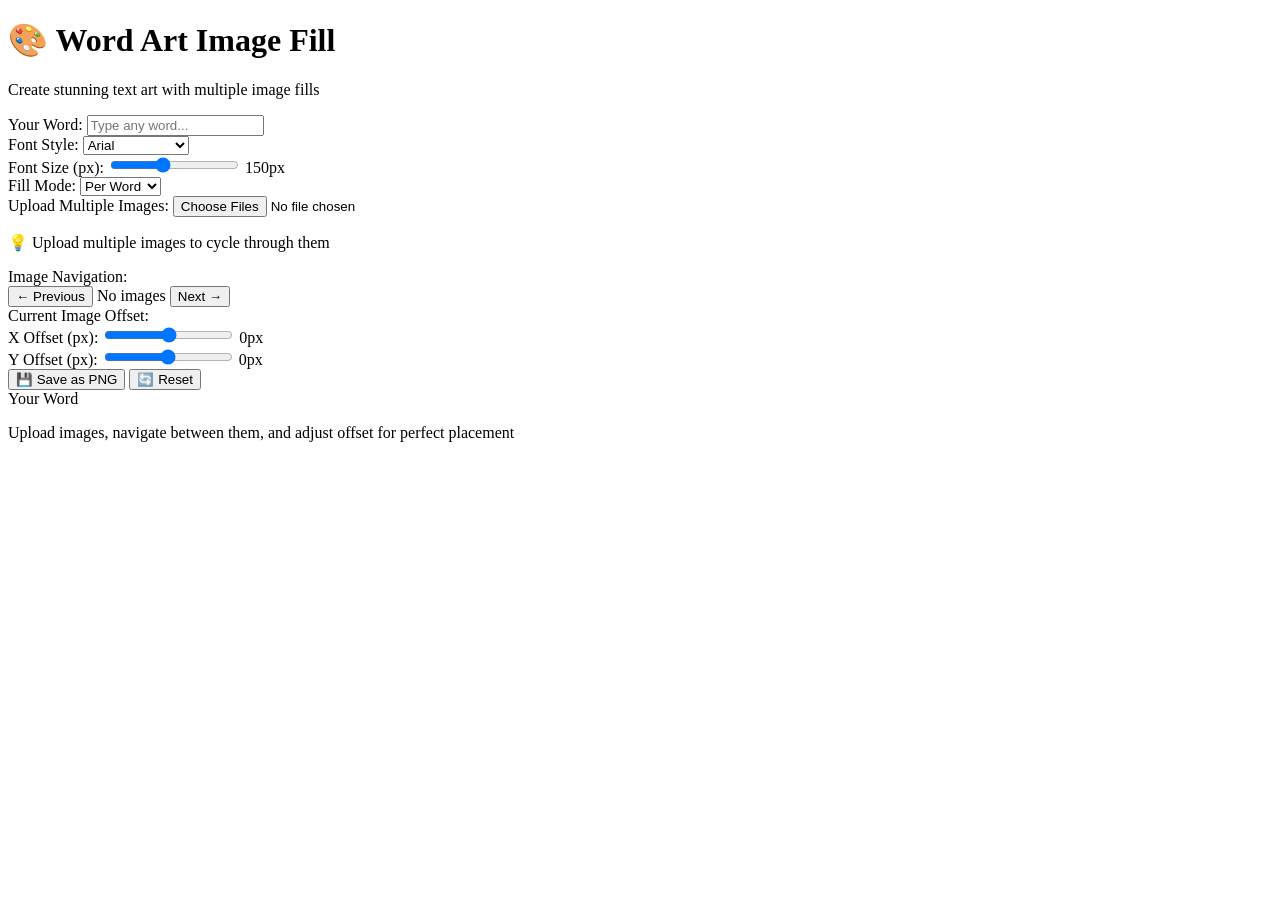
==== index_Version3.html @ c8ba5bfa "Add files via upload" ====
<!DOCTYPE html>
<html lang="en">
<head>
    <meta charset="UTF-8">
    <meta name="viewport" content="width=device-width, initial-scale=1.0">
    <title>Word Art Image Fill</title>
    <link rel="stylesheet" href="styles.css">
</head>
<body>
    <div class="container">
        <header>
            <h1>🎨 Word Art Image Fill</h1>
            <p>Create stunning text art with multiple image fills</p>
        </header>

        <div class="main-wrapper">
            <!-- Control Panel -->
            <aside class="control-panel">
                <section class="control-group">
                    <label for="wordInput">Your Word:</label>
                    <input 
                        type="text" 
                        id="wordInput" 
                        placeholder="Type any word..." 
                        maxlength="30"
                    >
                </section>

                <section class="control-group">
                    <label for="fontSelect">Font Style:</label>
                    <select id="fontSelect">
                        <option value="Arial, sans-serif">Arial</option>
                        <option value="'Georgia', serif">Georgia</option>
                        <option value="'Courier New', monospace">Courier New</option>
                        <option value="'Comic Sans MS', cursive">Comic Sans</option>
                        <option value="'Trebuchet MS', sans-serif">Trebuchet MS</option>
                        <option value="'Brush Script MT', cursive">Brush Script</option>
                        <option value="'Impact', fantasy">Impact</option>
                        <option value="'Palatino', serif">Palatino</option>
                    </select>
                </section>

                <section class="control-group">
                    <label for="fontSizeInput">Font Size (px):</label>
                    <input 
                        type="range" 
                        id="fontSizeInput" 
                        min="50" 
                        max="300" 
                        value="150"
                        class="slider"
                    >
                    <span id="fontSizeValue">150</span>px
                </section>

                <section class="control-group">
                    <label for="fillMode">Fill Mode:</label>
                    <select id="fillMode">
                        <option value="word">Per Word</option>
                        <option value="letter">Per Letter</option>
                    </select>
                </section>

                <!-- Multiple Images Section -->
                <section class="control-group">
                    <label>Upload Multiple Images:</label>
                    <input 
                        type="file" 
                        id="imageUpload" 
                        accept="image/*"
                        multiple
                        class="file-input"
                    >
                    <p class="helper-text">💡 Upload multiple images to cycle through them</p>
                    <div id="imageList" class="image-list"></div>
                </section>

                <section class="control-group">
                    <label>Image Navigation:</label>
                    <div class="image-nav">
                        <button id="prevImageBtn" class="btn-nav">← Previous</button>
                        <span id="imageCounter" class="image-counter">No images</span>
                        <button id="nextImageBtn" class="btn-nav">Next →</button>
                    </div>
                </section>

                <section class="control-group">
                    <label>Current Image Offset:</label>
                    <div class="offset-controls">
                        <div>
                            <label for="offsetX">X Offset (px):</label>
                            <input 
                                type="range" 
                                id="offsetX" 
                                min="-200" 
                                max="200" 
                                value="0"
                                class="slider"
                            >
                            <span id="offsetXValue">0</span>px
                        </div>
                        <div>
                            <label for="offsetY">Y Offset (px):</label>
                            <input 
                                type="range" 
                                id="offsetY" 
                                min="-200" 
                                max="200" 
                                value="0"
                                class="slider"
                            >
                            <span id="offsetYValue">0</span>px
                        </div>
                    </div>
                </section>

                <section class="control-group">
                    <button id="saveBtn" class="btn btn-primary">💾 Save as PNG</button>
                    <button id="resetBtn" class="btn btn-secondary">🔄 Reset</button>
                </section>
            </aside>

            <!-- Canvas Display -->
            <main class="canvas-wrapper">
                <div id="canvas" class="canvas">
                    <span id="textDisplay" class="text-display">Your Word</span>
                </div>
                <p class="hint">Upload images, navigate between them, and adjust offset for perfect placement</p>
            </main>
        </div>
    </div>

    <!-- Hidden canvas for exporting -->
    <canvas id="exportCanvas" style="display: none;"></canvas>

    <script src="script.js"></script>
</body>
</html>
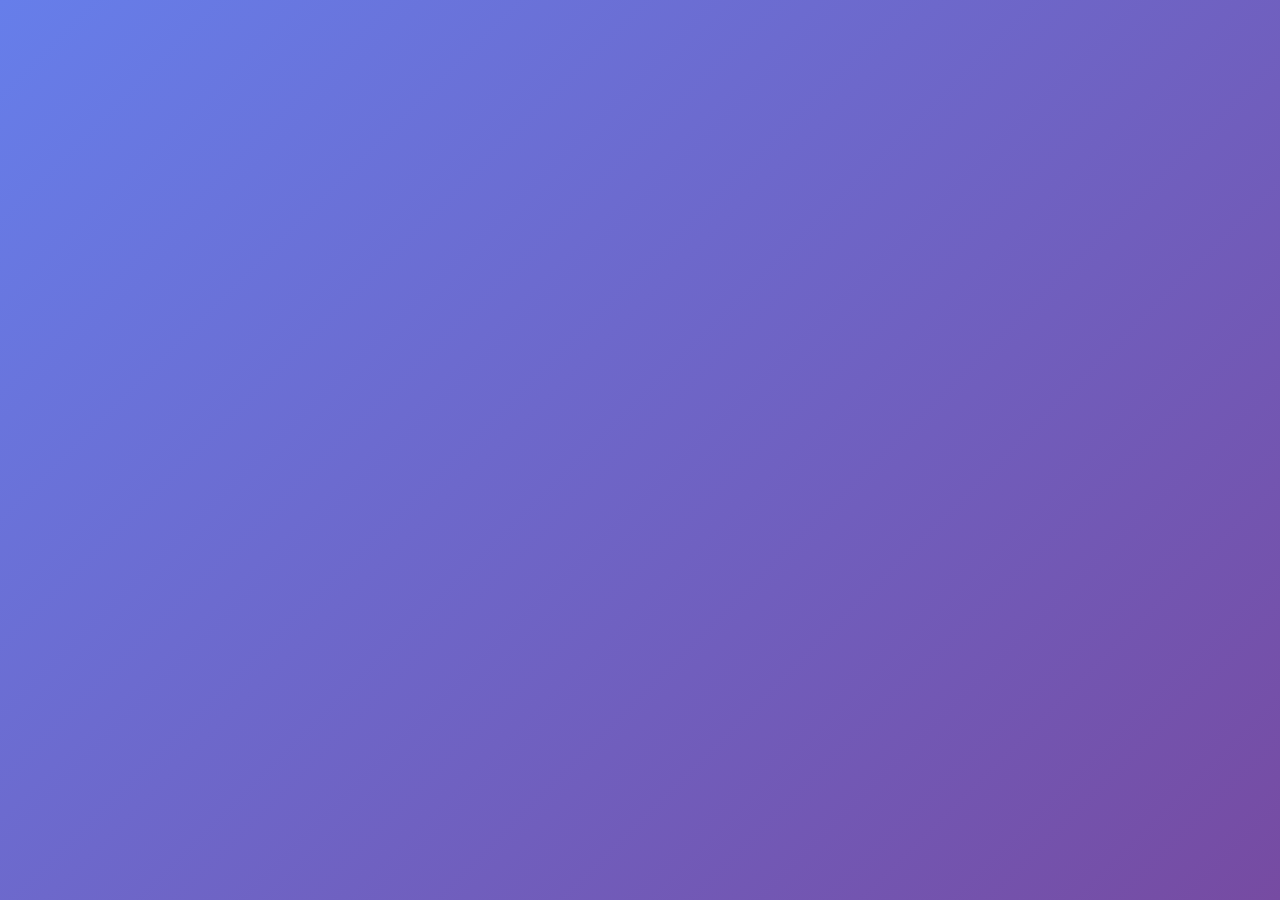
==== commit ad4e77e2: "Update lines referencing styles and scripts in index_Version3.html" ====
--- a/index_Version3.html
+++ b/index_Version3.html
@@ -2,137 +2,13 @@
 <html lang="en">
 <head>
     <meta charset="UTF-8">
+    <meta http-equiv="X-UA-Compatible" content="IE=edge">
     <meta name="viewport" content="width=device-width, initial-scale=1.0">
-    <title>Word Art Image Fill</title>
-    <link rel="stylesheet" href="styles.css">
+    <link rel="stylesheet" href="styles_Version3.css">
+    <title>Document</title>
 </head>
 <body>
-    <div class="container">
-        <header>
-            <h1>🎨 Word Art Image Fill</h1>
-            <p>Create stunning text art with multiple image fills</p>
-        </header>
-
-        <div class="main-wrapper">
-            <!-- Control Panel -->
-            <aside class="control-panel">
-                <section class="control-group">
-                    <label for="wordInput">Your Word:</label>
-                    <input 
-                        type="text" 
-                        id="wordInput" 
-                        placeholder="Type any word..." 
-                        maxlength="30"
-                    >
-                </section>
-
-                <section class="control-group">
-                    <label for="fontSelect">Font Style:</label>
-                    <select id="fontSelect">
-                        <option value="Arial, sans-serif">Arial</option>
-                        <option value="'Georgia', serif">Georgia</option>
-                        <option value="'Courier New', monospace">Courier New</option>
-                        <option value="'Comic Sans MS', cursive">Comic Sans</option>
-                        <option value="'Trebuchet MS', sans-serif">Trebuchet MS</option>
-                        <option value="'Brush Script MT', cursive">Brush Script</option>
-                        <option value="'Impact', fantasy">Impact</option>
-                        <option value="'Palatino', serif">Palatino</option>
-                    </select>
-                </section>
-
-                <section class="control-group">
-                    <label for="fontSizeInput">Font Size (px):</label>
-                    <input 
-                        type="range" 
-                        id="fontSizeInput" 
-                        min="50" 
-                        max="300" 
-                        value="150"
-                        class="slider"
-                    >
-                    <span id="fontSizeValue">150</span>px
-                </section>
-
-                <section class="control-group">
-                    <label for="fillMode">Fill Mode:</label>
-                    <select id="fillMode">
-                        <option value="word">Per Word</option>
-                        <option value="letter">Per Letter</option>
-                    </select>
-                </section>
-
-                <!-- Multiple Images Section -->
-                <section class="control-group">
-                    <label>Upload Multiple Images:</label>
-                    <input 
-                        type="file" 
-                        id="imageUpload" 
-                        accept="image/*"
-                        multiple
-                        class="file-input"
-                    >
-                    <p class="helper-text">💡 Upload multiple images to cycle through them</p>
-                    <div id="imageList" class="image-list"></div>
-                </section>
-
-                <section class="control-group">
-                    <label>Image Navigation:</label>
-                    <div class="image-nav">
-                        <button id="prevImageBtn" class="btn-nav">← Previous</button>
-                        <span id="imageCounter" class="image-counter">No images</span>
-                        <button id="nextImageBtn" class="btn-nav">Next →</button>
-                    </div>
-                </section>
-
-                <section class="control-group">
-                    <label>Current Image Offset:</label>
-                    <div class="offset-controls">
-                        <div>
-                            <label for="offsetX">X Offset (px):</label>
-                            <input 
-                                type="range" 
-                                id="offsetX" 
-                                min="-200" 
-                                max="200" 
-                                value="0"
-                                class="slider"
-                            >
-                            <span id="offsetXValue">0</span>px
-                        </div>
-                        <div>
-                            <label for="offsetY">Y Offset (px):</label>
-                            <input 
-                                type="range" 
-                                id="offsetY" 
-                                min="-200" 
-                                max="200" 
-                                value="0"
-                                class="slider"
-                            >
-                            <span id="offsetYValue">0</span>px
-                        </div>
-                    </div>
-                </section>
-
-                <section class="control-group">
-                    <button id="saveBtn" class="btn btn-primary">💾 Save as PNG</button>
-                    <button id="resetBtn" class="btn btn-secondary">🔄 Reset</button>
-                </section>
-            </aside>
-
-            <!-- Canvas Display -->
-            <main class="canvas-wrapper">
-                <div id="canvas" class="canvas">
-                    <span id="textDisplay" class="text-display">Your Word</span>
-                </div>
-                <p class="hint">Upload images, navigate between them, and adjust offset for perfect placement</p>
-            </main>
-        </div>
-    </div>
-
-    <!-- Hidden canvas for exporting -->
-    <canvas id="exportCanvas" style="display: none;"></canvas>
-
-    <script src="script.js"></script>
+    <script src="script_Version3.js"></script>
+    <!-- other content -->
 </body>
 </html>
--- a/styles_Version3.css
+++ b/styles_Version3.css
@@ -0,0 +1,439 @@
+* {
+    margin: 0;
+    padding: 0;
+    box-sizing: border-box;
+}
+
+body {
+    font-family: 'Segoe UI', Tahoma, Geneva, Verdana, sans-serif;
+    background: linear-gradient(135deg, #667eea 0%, #764ba2 100%);
+    min-height: 100vh;
+    padding: 20px;
+}
+
+.container {
+    max-width: 1400px;
+    margin: 0 auto;
+}
+
+header {
+    text-align: center;
+    color: white;
+    margin-bottom: 30px;
+}
+
+header h1 {
+    font-size: 2.5rem;
+    margin-bottom: 10px;
+    text-shadow: 2px 2px 4px rgba(0, 0, 0, 0.3);
+}
+
+header p {
+    font-size: 1.1rem;
+    opacity: 0.9;
+}
+
+.main-wrapper {
+    display: grid;
+    grid-template-columns: 320px 1fr;
+    gap: 30px;
+    align-items: start;
+}
+
+/* Control Panel */
+.control-panel {
+    background: white;
+    border-radius: 12px;
+    padding: 25px;
+    box-shadow: 0 10px 40px rgba(0, 0, 0, 0.2);
+    height: fit-content;
+    position: sticky;
+    top: 20px;
+    max-height: 90vh;
+    overflow-y: auto;
+}
+
+.control-group {
+    margin-bottom: 25px;
+}
+
+.control-group:last-child {
+    margin-bottom: 0;
+}
+
+label {
+    display: block;
+    font-weight: 600;
+    color: #333;
+    margin-bottom: 8px;
+    font-size: 0.95rem;
+}
+
+.helper-text {
+    font-size: 0.8rem;
+    color: #999;
+    margin: 5px 0 10px 0;
+}
+
+input[type="text"],
+input[type="file"],
+select {
+    width: 100%;
+    padding: 10px 12px;
+    border: 2px solid #e0e0e0;
+    border-radius: 6px;
+    font-size: 0.95rem;
+    font-family: inherit;
+    transition: border-color 0.3s ease;
+}
+
+input[type="text"]:focus,
+select:focus {
+    outline: none;
+    border-color: #667eea;
+    box-shadow: 0 0 0 3px rgba(102, 126, 234, 0.1);
+}
+
+input[type="range"] {
+    width: 100%;
+    height: 6px;
+    border-radius: 3px;
+    background: #e0e0e0;
+    outline: none;
+    -webkit-appearance: none;
+    appearance: none;
+    cursor: pointer;
+}
+
+input[type="range"]::-webkit-slider-thumb {
+    -webkit-appearance: none;
+    appearance: none;
+    width: 18px;
+    height: 18px;
+    border-radius: 50%;
+    background: #667eea;
+    cursor: pointer;
+    box-shadow: 0 2px 5px rgba(0, 0, 0, 0.2);
+}
+
+input[type="range"]::-moz-range-thumb {
+    width: 18px;
+    height: 18px;
+    border-radius: 50%;
+    background: #667eea;
+    cursor: pointer;
+    border: none;
+    box-shadow: 0 2px 5px rgba(0, 0, 0, 0.2);
+}
+
+.slider {
+    margin-bottom: 8px;
+}
+
+.slider + span {
+    font-weight: 600;
+    color: #667eea;
+}
+
+.file-input {
+    padding: 8px;
+    cursor: pointer;
+}
+
+/* Image List */
+.image-list {
+    margin-top: 12px;
+    display: flex;
+    flex-wrap: wrap;
+    gap: 8px;
+    max-height: 120px;
+    overflow-y: auto;
+}
+
+.image-item {
+    position: relative;
+    width: 60px;
+    height: 60px;
+    border-radius: 6px;
+    overflow: hidden;
+    cursor: pointer;
+    border: 3px solid transparent;
+    transition: all 0.3s ease;
+}
+
+.image-item img {
+    width: 100%;
+    height: 100%;
+    object-fit: cover;
+}
+
+.image-item.active {
+    border-color: #667eea;
+    box-shadow: 0 0 0 2px white, 0 0 0 4px #667eea;
+}
+
+.image-item:hover {
+    transform: scale(1.05);
+}
+
+.image-item-remove {
+    position: absolute;
+    top: 2px;
+    right: 2px;
+    background: rgba(255, 0, 0, 0.8);
+    color: white;
+    border: none;
+    border-radius: 50%;
+    width: 20px;
+    height: 20px;
+    padding: 0;
+    cursor: pointer;
+    display: flex;
+    align-items: center;
+    justify-content: center;
+    font-size: 12px;
+    opacity: 0;
+    transition: opacity 0.3s ease;
+}
+
+.image-item:hover .image-item-remove {
+    opacity: 1;
+}
+
+/* Image Navigation */
+.image-nav {
+    display: grid;
+    grid-template-columns: 1fr auto 1fr;
+    gap: 8px;
+    align-items: center;
+}
+
+.btn-nav {
+    padding: 8px 12px;
+    border: 2px solid #e0e0e0;
+    background: white;
+    border-radius: 6px;
+    cursor: pointer;
+    font-size: 0.85rem;
+    font-weight: 600;
+    color: #333;
+    transition: all 0.3s ease;
+}
+
+.btn-nav:hover:not(:disabled) {
+    border-color: #667eea;
+    color: #667eea;
+    background: #f8f9ff;
+}
+
+.btn-nav:disabled {
+    opacity: 0.4;
+    cursor: not-allowed;
+}
+
+.image-counter {
+    text-align: center;
+    font-weight: 600;
+    color: #667eea;
+    font-size: 0.9rem;
+}
+
+.offset-controls > div {
+    margin-bottom: 15px;
+}
+
+.offset-controls label {
+    margin-bottom: 5px;
+    font-size: 0.9rem;
+}
+
+.offset-controls span {
+    font-weight: 600;
+    color: #667eea;
+    font-size: 0.9rem;
+}
+
+/* Buttons */
+.btn {
+    width: 100%;
+    padding: 12px 16px;
+    border: none;
+    border-radius: 6px;
+    font-size: 0.95rem;
+    font-weight: 600;
+    cursor: pointer;
+    transition: all 0.3s ease;
+    text-align: center;
+}
+
+.btn-primary {
+    background: linear-gradient(135deg, #667eea 0%, #764ba2 100%);
+    color: white;
+    margin-bottom: 10px;
+}
+
+.btn-primary:hover:not(:disabled) {
+    transform: translateY(-2px);
+    box-shadow: 0 5px 20px rgba(102, 126, 234, 0.4);
+}
+
+.btn-primary:active {
+    transform: translateY(0);
+}
+
+.btn-primary:disabled {
+    opacity: 0.6;
+    cursor: not-allowed;
+}
+
+.btn-secondary {
+    background: #f0f0f0;
+    color: #333;
+    border: 2px solid #e0e0e0;
+}
+
+.btn-secondary:hover {
+    background: #e8e8e8;
+    border-color: #d0d0d0;
+}
+
+/* Canvas */
+.canvas-wrapper {
+    background: white;
+    border-radius: 12px;
+    padding: 40px;
+    box-shadow: 0 10px 40px rgba(0, 0, 0, 0.2);
+}
+
+.canvas {
+    min-height: 400px;
+    display: flex;
+    align-items: center;
+    justify-content: center;
+    background: linear-gradient(135deg, #f5f7fa 0%, #c3cfe2 100%);
+    border-radius: 8px;
+    padding: 30px;
+    margin-bottom: 15px;
+    position: relative;
+    overflow: hidden;
+}
+
+.text-display {
+    font-size: 150px;
+    font-weight: bold;
+    white-space: nowrap;
+    background-clip: text;
+    -webkit-background-clip: text;
+    -webkit-text-fill-color: transparent;
+    background-size: 200px 200px;
+    background-position: 0 0;
+}
+
+.hint {
+    text-align: center;
+    color: #666;
+    font-size: 0.9rem;
+    margin: 0;
+}
+
+/* Responsive Design */
+@media (max-width: 1024px) {
+    .main-wrapper {
+        grid-template-columns: 1fr;
+    }
+
+    .control-panel {
+        position: static;
+        max-height: none;
+    }
+}
+
+@media (max-width: 600px) {
+    header h1 {
+        font-size: 1.8rem;
+    }
+
+    .canvas-wrapper {
+        padding: 20px;
+    }
+
+    .text-display {
+        font-size: 80px;
+    }
+
+    .canvas {
+        min-height: 300px;
+    }
+
+    .control-panel {
+        padding: 15px;
+    }
+
+    .image-list {
+        max-height: 100px;
+    }
+}
+
+/* Loading and feedback states */
+.file-input:disabled,
+.btn:disabled {
+    opacity: 0.6;
+    cursor: not-allowed;
+}
+
+.success-message {
+    position: fixed;
+    bottom: 20px;
+    right: 20px;
+    background: #4caf50;
+    color: white;
+    padding: 15px 20px;
+    border-radius: 6px;
+    box-shadow: 0 5px 20px rgba(0, 0, 0, 0.2);
+    animation: slideIn 0.3s ease-out;
+    z-index: 1000;
+}
+
+@keyframes slideIn {
+    from {
+        transform: translateX(400px);
+        opacity: 0;
+    }
+    to {
+        transform: translateX(0);
+        opacity: 1;
+    }
+}
+
+/* Scrollbar styling */
+.control-panel::-webkit-scrollbar {
+    width: 6px;
+}
+
+.control-panel::-webkit-scrollbar-track {
+    background: #f1f1f1;
+    border-radius: 10px;
+}
+
+.control-panel::-webkit-scrollbar-thumb {
+    background: #667eea;
+    border-radius: 10px;
+}
+
+.control-panel::-webkit-scrollbar-thumb:hover {
+    background: #764ba2;
+}
+
+.image-list::-webkit-scrollbar {
+    height: 6px;
+}
+
+.image-list::-webkit-scrollbar-track {
+    background: #f1f1f1;
+    border-radius: 10px;
+}
+
+.image-list::-webkit-scrollbar-thumb {
+    background: #667eea;
+    border-radius: 10px;
+}
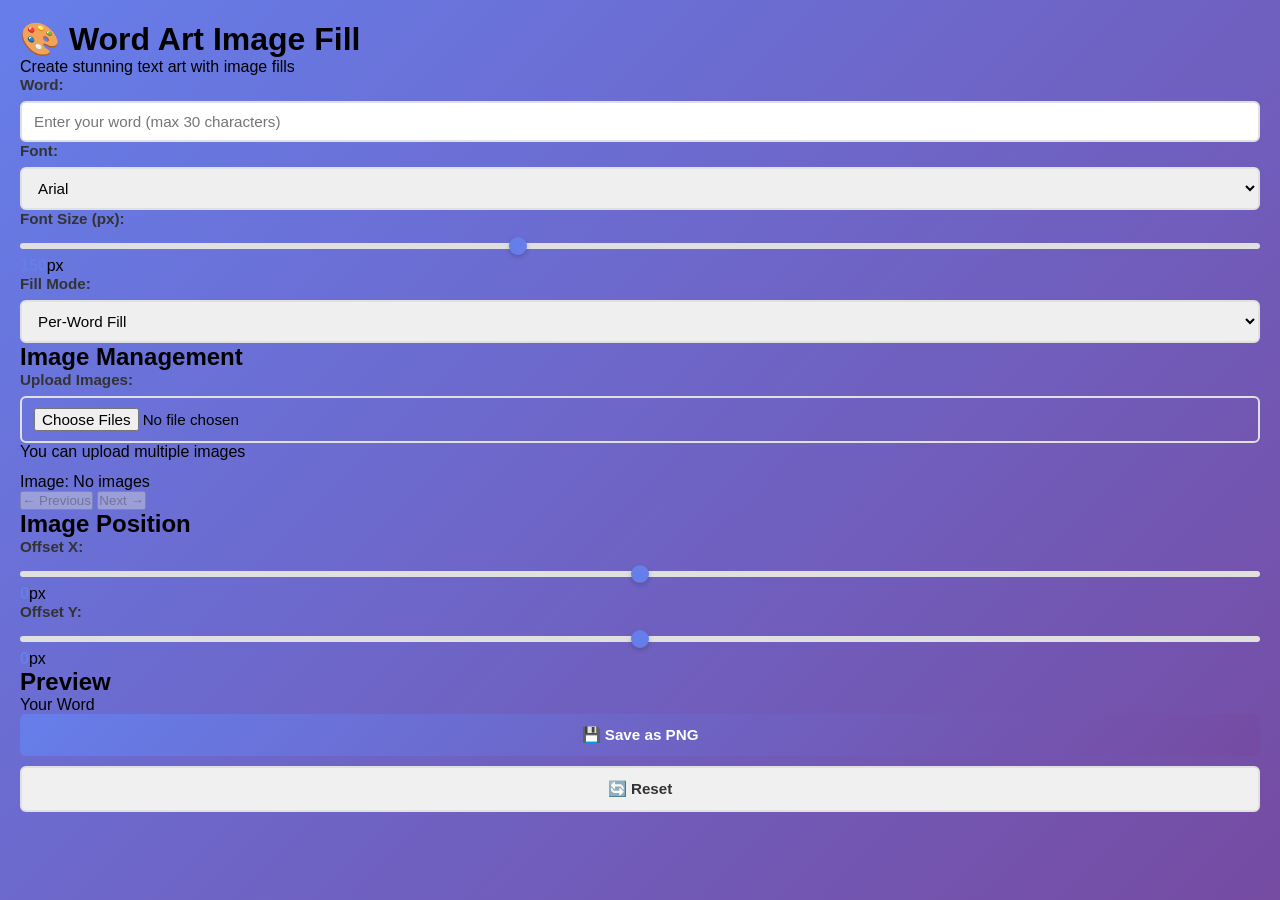
==== commit 9a965069: "Update index_Version3.html with new content" ====
--- a/index_Version3.html
+++ b/index_Version3.html
@@ -5,10 +5,97 @@
     <meta http-equiv="X-UA-Compatible" content="IE=edge">
     <meta name="viewport" content="width=device-width, initial-scale=1.0">
     <link rel="stylesheet" href="styles_Version3.css">
-    <title>Document</title>
+    <title>🎨 Word Art Image Fill</title>
 </head>
 <body>
+    <div class="container">
+        <h1>🎨 Word Art Image Fill</h1>
+        <p class="subtitle">Create stunning text art with image fills</p>
+        
+        <div class="input-section">
+            <div class="form-group">
+                <label for="wordInput">Word:</label>
+                <input type="text" id="wordInput" placeholder="Enter your word (max 30 characters)" maxlength="30">
+            </div>
+            
+            <div class="form-group">
+                <label for="fontSelect">Font:</label>
+                <select id="fontSelect">
+                    <option value="Arial, sans-serif">Arial</option>
+                    <option value="Georgia, serif">Georgia</option>
+                    <option value="'Courier New', monospace">Courier New</option>
+                    <option value="'Times New Roman', serif">Times New Roman</option>
+                    <option value="'Trebuchet MS', sans-serif">Trebuchet MS</option>
+                    <option value="Verdana, sans-serif">Verdana</option>
+                    <option value="'Impact', fantasy">Impact</option>
+                    <option value="'Comic Sans MS', cursive">Comic Sans MS</option>
+                </select>
+            </div>
+            
+            <div class="form-group">
+                <label for="fontSizeInput">Font Size (px):</label>
+                <input type="range" id="fontSizeInput" min="50" max="300" value="150" class="slider">
+                <span id="fontSizeValue">150</span>px
+            </div>
+            
+            <div class="form-group">
+                <label for="fillMode">Fill Mode:</label>
+                <select id="fillMode">
+                    <option value="word">Per-Word Fill</option>
+                    <option value="letter">Per-Letter Fill</option>
+                </select>
+            </div>
+        </div>
+        
+        <div class="image-section">
+            <h2>Image Management</h2>
+            
+            <div class="form-group">
+                <label for="imageUpload">Upload Images:</label>
+                <input type="file" id="imageUpload" multiple accept="image/*">
+                <p class="help-text">You can upload multiple images</p>
+            </div>
+            
+            <div id="imageList" class="image-list"></div>
+            
+            <div class="image-controls">
+                <p>Image: <span id="imageCounter">No images</span></p>
+                <button id="prevImageBtn" class="nav-btn" disabled>← Previous</button>
+                <button id="nextImageBtn" class="nav-btn" disabled>Next →</button>
+            </div>
+        </div>
+        
+        <div class="offset-section">
+            <h2>Image Position</h2>
+            
+            <div class="form-group">
+                <label for="offsetX">Offset X:</label>
+                <input type="range" id="offsetX" min="-200" max="200" value="0" class="slider">
+                <span id="offsetXValue">0</span>px
+            </div>
+            
+            <div class="form-group">
+                <label for="offsetY">Offset Y:</label>
+                <input type="range" id="offsetY" min="-200" max="200" value="0" class="slider">
+                <span id="offsetYValue">0</span>px
+            </div>
+        </div>
+        
+        <div id="canvas" class="preview-container">
+            <h2>Preview</h2>
+            <div class="preview">
+                <p id="textDisplay">Your Word</p>
+            </div>
+        </div>
+        
+        <div class="button-group">
+            <button id="saveBtn" class="btn btn-primary">💾 Save as PNG</button>
+            <button id="resetBtn" class="btn btn-secondary">🔄 Reset</button>
+        </div>
+    </div>
+    
+    <canvas id="exportCanvas" style="display:none;"></canvas>
+    
     <script src="script_Version3.js"></script>
-    <!-- other content -->
 </body>
 </html>
